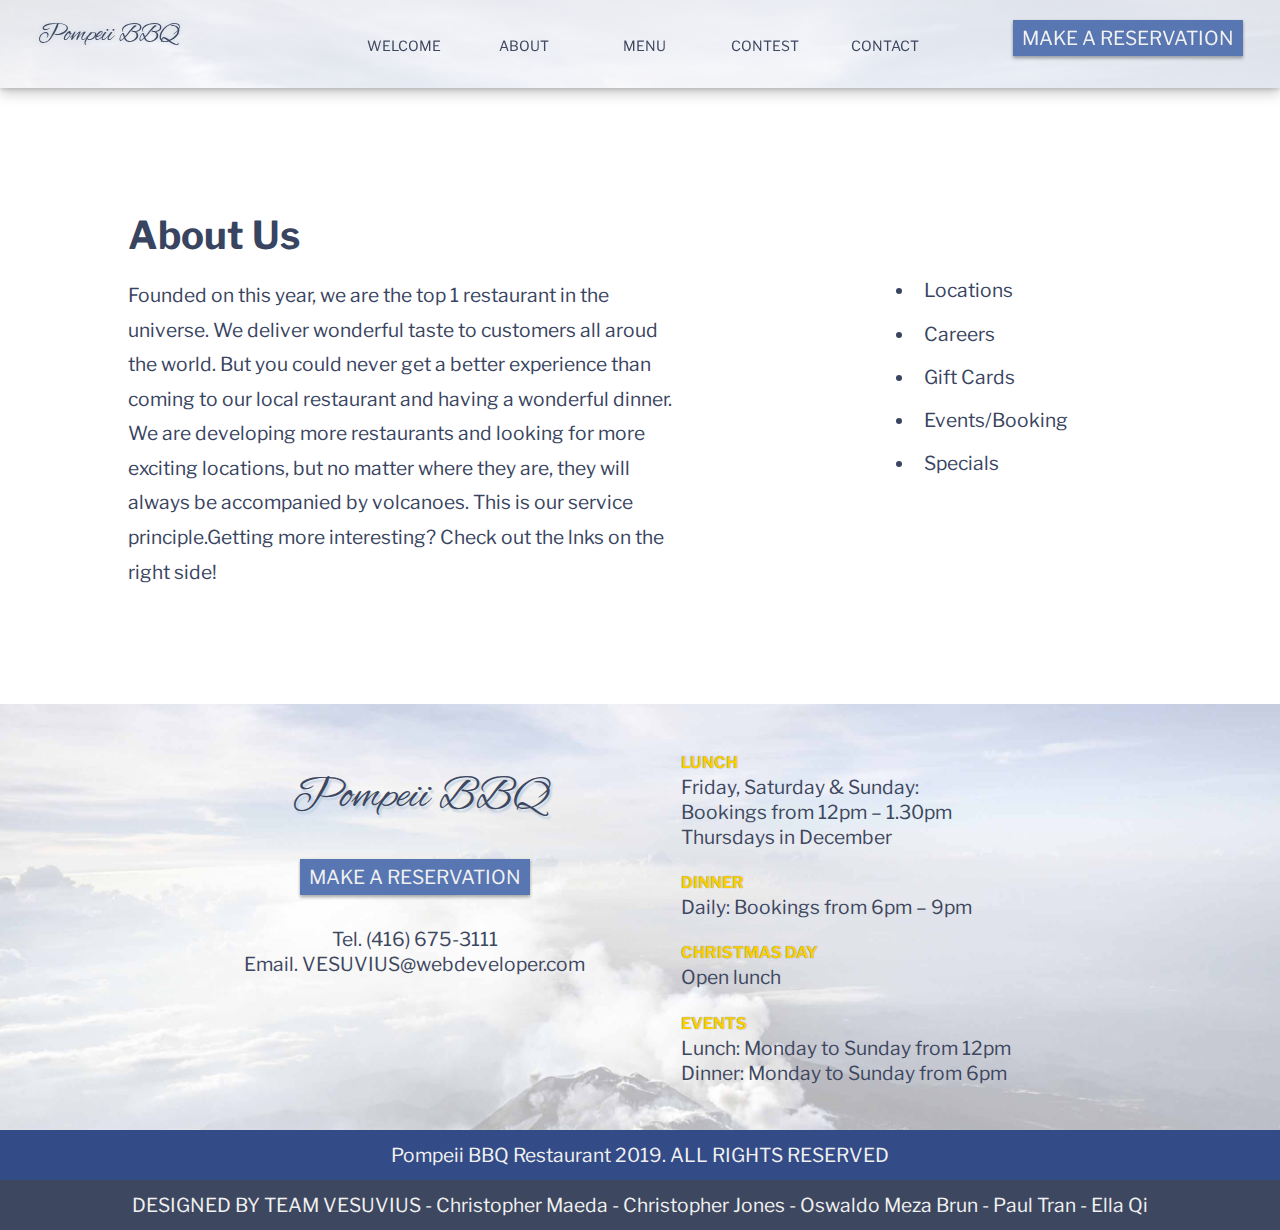
==== about-us.html @ b2595d80 "about us done" ====
<!DOCTYPE html>
<html lang="en">
    <head>
        <meta charset="utf-8">
        <title> ABOUT US </title>
        <link rel="stylesheet" type="text/css" href="styles/aboutus-style.css">
        <link rel="stylesheet" type="text/css" href="styles/uniform.css">
        <script type="text/javascript" src="lib/jquery-3.4.1.min.js"></script>
        <script type="text/javascript" src="scripts/index-jquery-script.js" ></script>
    </head>
    <body>
        <!-- ********************* header *********************** -->
        <header id="uniform-header">
            <div id="header-flex" class="top-bar fixed">
                <div id="header-logo"><a href="index.html">Pompeii BBQ</a></div>
                <div id="header-nav">
                <ul>
                    <li><a href="index.html">WELCOME</a></li>
                    <li><a href="about-us.html">ABOUT</a></li>
                    <li><a href="menu.html">MENU</a></li>
                    <li><a href="contest.html">CONTEST</a></li>
                    <li><a href="contact-us.html">CONTACT</a></li>
                </ul>
                </div>
                <div id="header-booking"><a href="booking.html">MAKE A RESERVATION</a></div>
            </div>
        </header>
        <!-- ********************* header end ******************* -->
        
        <div id="flex-container">
            <div id="intro">
                <h1>About Us</h1>
                <p> Founded on this year, we are the top 1 restaurant in the universe. We deliver wonderful taste to customers all aroud the world. But you could never get a better experience than coming to our local restaurant and having a wonderful dinner. We are developing more restaurants and looking for more exciting locations, but no matter where they are, they will always be accompanied by volcanoes. This is our service principle.Getting more interesting? Check out the lnks on the right side!</p>
            </div>
            <div id="link">
                <ul>
                    <li><a href="locations.html">Locations</a></li>
                    <li><a href="careers.html">Careers</a></li>
                    <li><a href="locations.html">Gift Cards</a></li>
                    <li><a href="locations.html">Events/Booking</a></li>
                    <li><a href="locations.html">Specials</a></li>
                </ul>
            </div>
        </div>
        
        <!-- ********************* footer *********************** -->
        <footer id="uniform-footer">
            <div id="footer-content">
                <div id="footer-flex1">
                    <div id="footer-logo"><a href="index.html">Pompeii BBQ</a></div>
                    <div id="footer-booking"><a href="booking.html">MAKE A RESERVATION</a></div>
                    <div id="footer-tel">Tel.  (416) 675-3111<br>Email.   VESUVIUS@webdeveloper.com</div>
                </div>
                <div id="footer-flex2">
                    <div id="footer-time">
                    <p><span class="footer-timeslot">LUNCH</span><br>
                        Friday, Saturday & Sunday:<br>
                        Bookings from 12pm – 1.30pm<br>
                        Thursdays in December
                    </p>
                    <p><span class="footer-timeslot">DINNER </span><br>
                    Daily: Bookings from 6pm – 9pm</p>
                    <p><span class="footer-timeslot">CHRISTMAS DAY</span><br>
                    Open lunch</p>
                    <p><span class="footer-timeslot">EVENTS</span><br>
                    Lunch: Monday to Sunday from 12pm<br>
                    Dinner: Monday to Sunday from 6pm</p>
                    </div>
                </div>
            </div>
            <div id="footer-bottom1">
            Pompeii BBQ Restaurant 2019. ALL RIGHTS RESERVED
            </div>
            <div id="footer-bottom2"><a href="https://github.com/Yusha16/Vesuvius-Final-Project-2019">
            DESIGNED BY TEAM VESUVIUS <span id="footerspan">- Christopher Maeda - Christopher Jones - Oswaldo Meza Brun - Paul Tran - Ella Qi</span></a>
            </div>
        </footer>
        <!-- ********************* footer end *********************** -->
    </body>
</html>
---- styles/aboutus-style.css ----
html{
    box-sizing: border-box;
}
body,#header,#main,#footer {
    margin: 0 auto;
    padding: 0;
    font-family: 'Libre Franklin', sans-serif;
    background: url(../image/volcano5.jpg) top center fixed no-repeat;
    background-size: cover;
    color: #384460;
    font-size: 1.2em;
}
a{
    text-decoration: none;
    /* color: inherit; */
}
a:hover {
    color: floralwhite;
}
#flex-container {
    display: flex;
    flex-flow: row wrap;
    width: 80%;
    margin: 0 auto;
    padding-top: 10em;
    padding-bottom: 5em;
}
#intro {
    flex: 2 0 0;
    line-height: 1.8em;
}
#link {
    flex: 1 0 0;
    padding-top: 3em;
    padding-left: 10em;
}
#link li {
    padding: 0.5em;
}
---- styles/uniform.css ----
/********************** font import ************************/
@import url('https://fonts.googleapis.com/css?family=Alex+Brush|Libre+Franklin|Montserrat+Subrayada&display=swap&subset=latin-ext');

/************************ general setting *******************/
html{
    box-sizing: border-box;
}
body,#uniform-header,#uniform-footer {
    margin: 0 auto;
    padding: 0;
    font-family: 'Libre Franklin', sans-serif; /*** overall font ***/
}
a {
    text-decoration: none;
    color: inherit;
}

/************************* header **************************/
#uniform-header {
    position: fixed;
    top: 0;
    width: 100%;
    background: url(../image/uniform-header-bg.png) top center no-repeat;
    background-size: cover;
}
#header-flex {
    display: flex;
    flex-flow: row wrap;
    color: #3d4760;
    box-shadow: 0 1px 5px 0 rgba(0, 0, 0, 0.2), 0 6px 12px 0 rgba(0, 0, 0, 0.19);
}
#header-logo {
    flex: 2 0 0;
    font-family: 'Alex Brush', cursive;
    font-size: 25px;
    margin-left: 3%;
    margin-top: 1.5%;
    text-shadow: 0 0 5px #bfcfdf;
}
#header-logo:hover {
    animation: shadow-change 0.5s 2 alternate;
}
@keyframes shadow-change {
  0% {
    text-shadow: 0 0 0 #bfcfdf;
  }
  100% {
    text-shadow: 0 8px 10px #212734;
  }
}
#header-nav {
    flex: 5 0 0;
    margin: 1% auto;
}
#header-nav ul li {
    list-style: none;
    display: inline-block;
    text-align: center;
    width: 18.5%;
    font-size: 14px;
    transition: all 0.3s ease; 
}
#header-nav ul li:hover {
    transform: scale(1.5);
    color: #3d4760;
    text-shadow: 4px 4px 2px #bfcfdf;
}
#header-booking {
    flex: 2 0 0;
    margin-left: 3%;
    margin-top: 2%;
}
#header-booking a {
    color: #f1f1f1;
    border: 1px #5876b2 solid;
    padding: 5px 8px;
    background: #5876b2;
    box-shadow: 0 1px 3px 0 rgba(0, 0, 0, 0.2), 0 3px 3px 0 rgba(0, 0, 0, 0.19);
}
#header-booking a:hover {
    color: #5876b2;
    background: white;
}
/************************* header end **************************/



/************************************* body test ********************************/ 
#test {
    height: 800px;
}
/************************************* test end ********************************/ 


/************************************ footer ************************************/
#uniform-footer {
    color: #3d4760;
    line-height: 25px;
}
#footer-content {
    background: url(../image/uniform-footer-bg.jpg) top center no-repeat;
    background-size: cover;
    padding: 2% 18%;
    display: flex;
    flex-flow: row wrap;
}
#footer-flex1 {
    flex: 1 0 0;
    text-align: center;
    margin-right: 5%;
}
#footer-flex2 {
    flex: 1 0 0;
    margin-left: 5%;
}
#footer-logo {
    flex: 2 0 0;
    font-family: 'Alex Brush', cursive;
    font-size:45px;
    margin-left: 3%;
    margin-top: 15%;
    margin-bottom: 15%;
    text-shadow: 2px 3px 2px #bfcfdf;
}
#footer-booking a {
    color: #f1f1f1;
    border: 1px #5876b2 solid;
    padding: 5px 8px;
    margin-bottom: 5%;
    background: #5876b2;
    box-shadow: 0 1px 3px 0 rgba(0, 0, 0, 0.2), 0 3px 3px 0 rgba(0, 0, 0, 0.19);
}
#footer-booking a:hover {
    color: #5876b2;
    background: white;
}
#footer-tel {
    padding-top: 10%;
}
.footer-timeslot {
    color: #face01;
    font-weight: bold;
    font-size: 16px;
    text-shadow: 0 0 1px #5876b2;
}
#footer-bottom1 {
    background: #334b87;
    color: #f1f1f1;
    text-align: center;
    height: 50px;
    line-height: 50px;
}
#footer-bottom2 {
    background: #3d4760;
    text-align: center;
    height: 50px;
    line-height: 50px;
    color: #f1f1f1 !important;
}
#footer-bottom2 a:link {
    color: #f1f1f1 ;
}
/************************************* footer end ********************************/
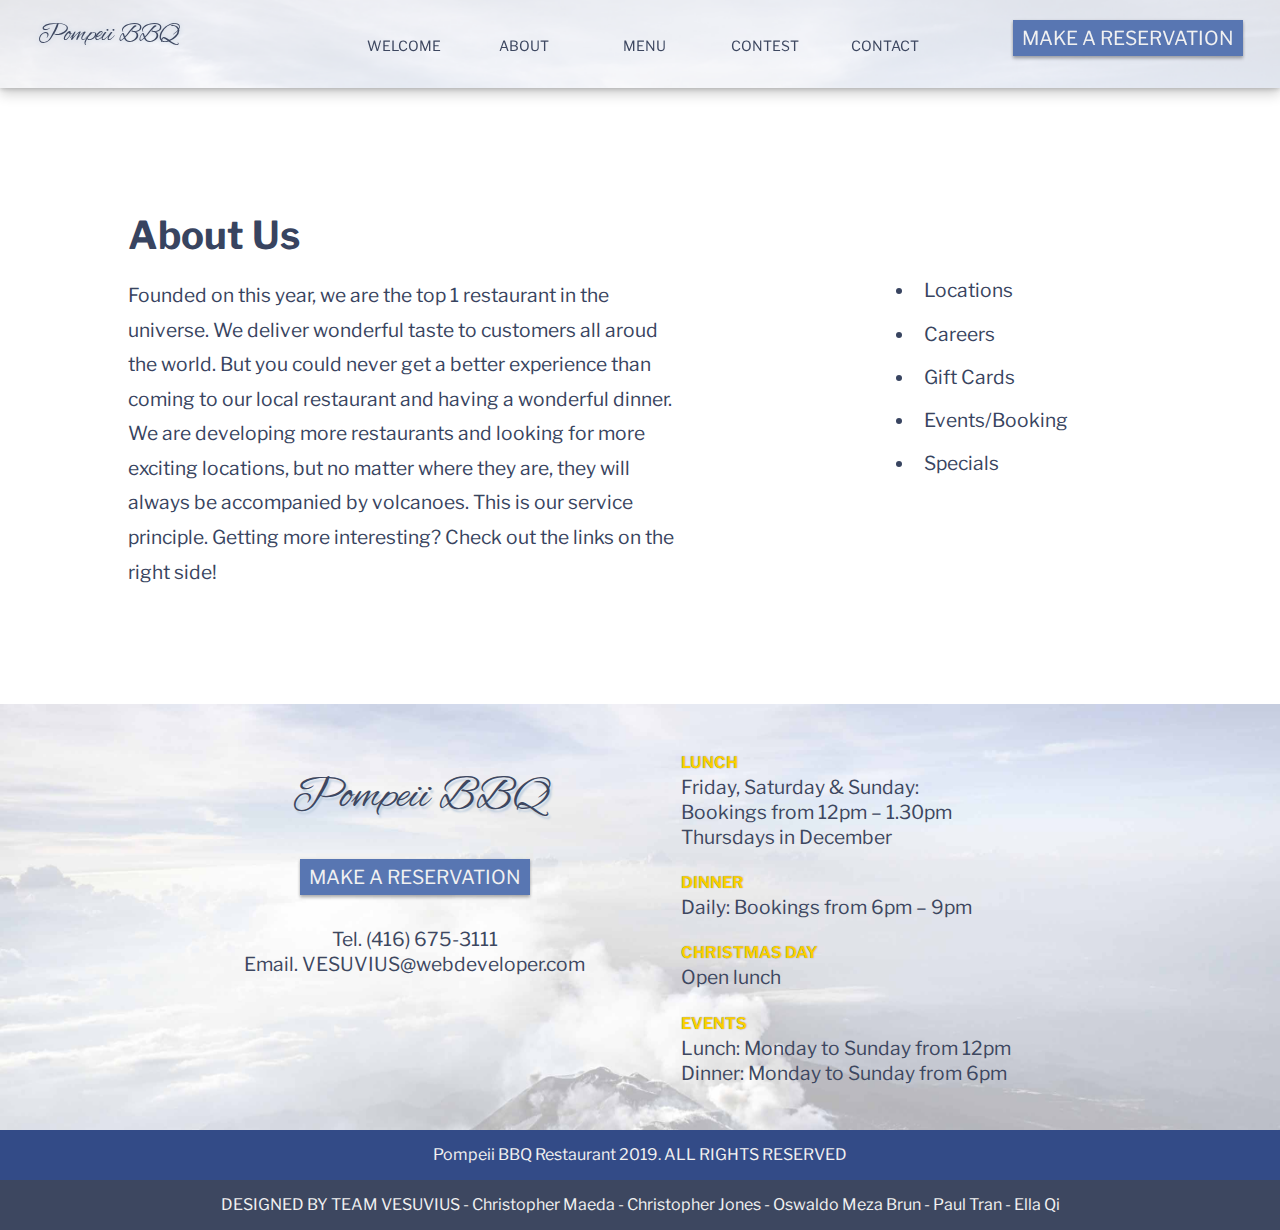
==== commit 4483e75f: "final changes" ====
--- a/about-us.html
+++ b/about-us.html
@@ -2,11 +2,11 @@
 <html lang="en">
     <head>
         <meta charset="utf-8">
-        <title> ABOUT US </title>
+        <title> About Us | Vesuvius </title>
         <link rel="stylesheet" type="text/css" href="styles/aboutus-style.css">
         <link rel="stylesheet" type="text/css" href="styles/uniform.css">
         <script type="text/javascript" src="lib/jquery-3.4.1.min.js"></script>
-        <script type="text/javascript" src="scripts/index-jquery-script.js" ></script>
+        <script type="text/javascript" src="scripts/aboutus-jquery-script.js" ></script>
     </head>
     <body>
         <!-- ********************* header *********************** -->
@@ -30,15 +30,15 @@
         <div id="flex-container">
             <div id="intro">
                 <h1>About Us</h1>
-                <p> Founded on this year, we are the top 1 restaurant in the universe. We deliver wonderful taste to customers all aroud the world. But you could never get a better experience than coming to our local restaurant and having a wonderful dinner. We are developing more restaurants and looking for more exciting locations, but no matter where they are, they will always be accompanied by volcanoes. This is our service principle.Getting more interesting? Check out the lnks on the right side!</p>
+                <p> Founded on this year, we are the top 1 restaurant in the universe. We deliver wonderful taste to customers all aroud the world. But you could never get a better experience than coming to our local restaurant and having a wonderful dinner. We are developing more restaurants and looking for more exciting locations, but no matter where they are, they will always be accompanied by volcanoes. This is our service principle. Getting more interesting? Check out the links on the right side!</p>
             </div>
             <div id="link">
                 <ul>
                     <li><a href="locations.html">Locations</a></li>
                     <li><a href="careers.html">Careers</a></li>
-                    <li><a href="locations.html">Gift Cards</a></li>
-                    <li><a href="locations.html">Events/Booking</a></li>
-                    <li><a href="locations.html">Specials</a></li>
+                    <li><a href="gift-cards.html">Gift Cards</a></li>
+                    <li><a href="booking.html">Events/Booking</a></li>
+                    <li><a href="specials.html">Specials</a></li>
                 </ul>
             </div>
         </div>
--- a/styles/aboutus-style.css
+++ b/styles/aboutus-style.css
@@ -14,7 +14,7 @@
     text-decoration: none;
     /* color: inherit; */
 }
-a:hover {
+li a:hover {
     color: floralwhite;
 }
 #flex-container {
--- a/styles/uniform.css
+++ b/styles/uniform.css
@@ -4,6 +4,10 @@
 /************************ general setting *******************/
 html{
     box-sizing: border-box;
+}
+body { /** here's the body background **/
+    background: url(../image/volcano5.jpg) top center fixed no-repeat;
+    background-size: cover;
 }
 body,#uniform-header,#uniform-footer {
     margin: 0 auto;
@@ -149,6 +153,7 @@
     text-align: center;
     height: 50px;
     line-height: 50px;
+    font-size: 16px;
 }
 #footer-bottom2 {
     background: #3d4760;
@@ -156,9 +161,10 @@
     height: 50px;
     line-height: 50px;
     color: #f1f1f1 !important;
+    font-size: 16px;
 }
 #footer-bottom2 a:link {
     color: #f1f1f1 ;
 }
-/************************************* footer end ********************************/ 
+/**************************** footer end *****************************/ 
 
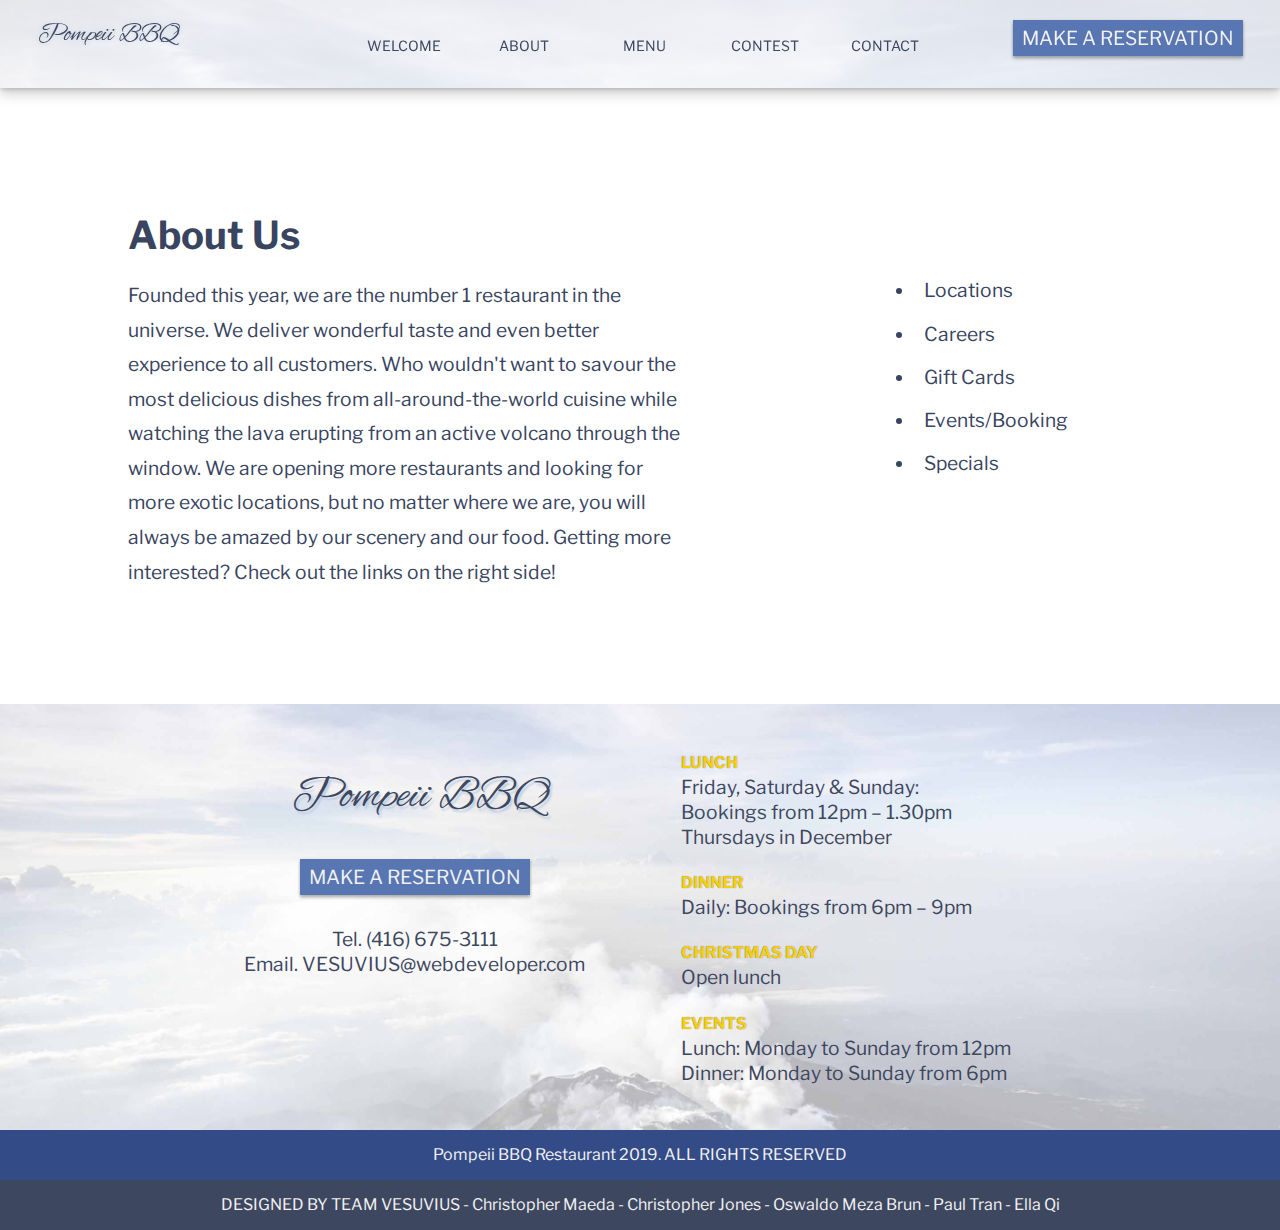
==== commit 99868f26: "edit typo in about us" ====
--- a/about-us.html
+++ b/about-us.html
@@ -30,7 +30,7 @@
         <div id="flex-container">
             <div id="intro">
                 <h1>About Us</h1>
-                <p> Founded on this year, we are the top 1 restaurant in the universe. We deliver wonderful taste to customers all aroud the world. But you could never get a better experience than coming to our local restaurant and having a wonderful dinner. We are developing more restaurants and looking for more exciting locations, but no matter where they are, they will always be accompanied by volcanoes. This is our service principle. Getting more interesting? Check out the links on the right side!</p>
+                <p> Founded this year, we are the number 1 restaurant in the universe. We deliver wonderful taste and even better experience to all customers. Who wouldn't want to savour the most delicious dishes from all-around-the-world cuisine while watching the lava erupting from an active volcano through the window. We are opening more restaurants and looking for more exotic locations, but no matter where we are, you will always be amazed by our scenery and our food. Getting more interested? Check out the links on the right side!</p>
             </div>
             <div id="link">
                 <ul>
